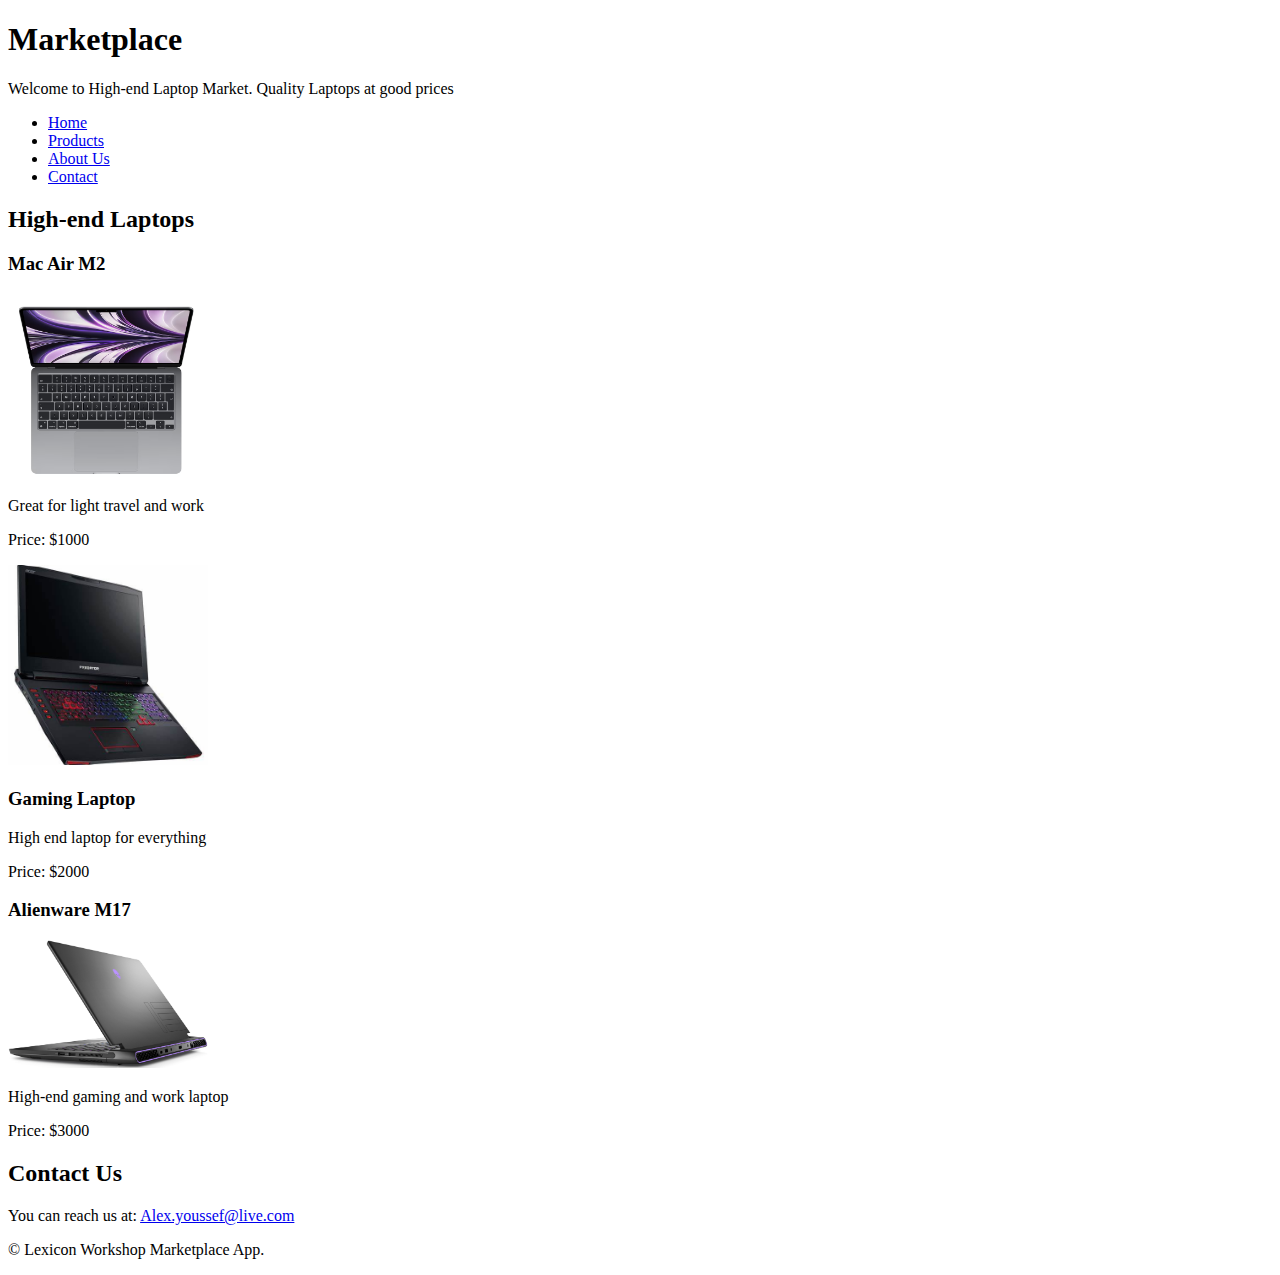
==== Frontend/index.html @ 007f0b59 "updated text file" ====
<!DOCTYPE html>
<html lang="en">
<head>
    <meta charset="UTF-8">
    <meta name="viewport" content="width=device-width, initial-scale=1.0">
    <title>Marketplace App</title>
</head>
<body>
    <!-- Header Section -->
    <header>
        <h1>Marketplace</h1>
        <p>Welcome to High-end Laptop Market. Quality Laptops at good prices</p>
    </header>

    <!-- Navigation Bar -->
    <nav>
        <ul>
            <li><a href="#home">Home</a></li>
            <li><a href="#products">Products</a></li>
            <li><a href="#about">About Us</a></li>
            <li><a href="#contact">Contact</a></li>
        </ul>
    </nav>

    <!-- Main Content Area -->
    <main>
        <!-- Products Section -->
        <section id="products">
            <h2>High-end Laptops</h2>
            <div class="product">
                <h3>Mac Air M2</h3>
                <img src="images/MacAir.png" alt="Alienware M17" width="200">
                <p>Great for light travel and work</p>
                <p>Price: $1000</p>
            </div>
            <div class="product">
                <img src="images/Predator.jpg" alt="Alienware M17" width="200">
                <h3>Gaming Laptop</h3>
                <p>High end laptop for everything</p>
                <p>Price: $2000</p>
            </div>
            <div class="product">
                <h3>Alienware M17</h3>
                <img src="images/Alienware.jpg" alt="Alienware M17" width="200">
                <p>High-end gaming and work laptop</p>
                <p>Price: $3000</p>
            </div>
            <!-- Add more products as needed -->
        </section>
    </main>

    <!-- Contact Section -->
    <section id="contact">
        <h2>Contact Us</h2>
        <p>You can reach us at: <a href="mailto:youremail@example.com">Alex.youssef@live.com</a></p>
    </section>

    <!-- Footer Section -->
    <footer>
        <p>&copy; Lexicon Workshop Marketplace App.</p>
    </footer>
</body>
</html>
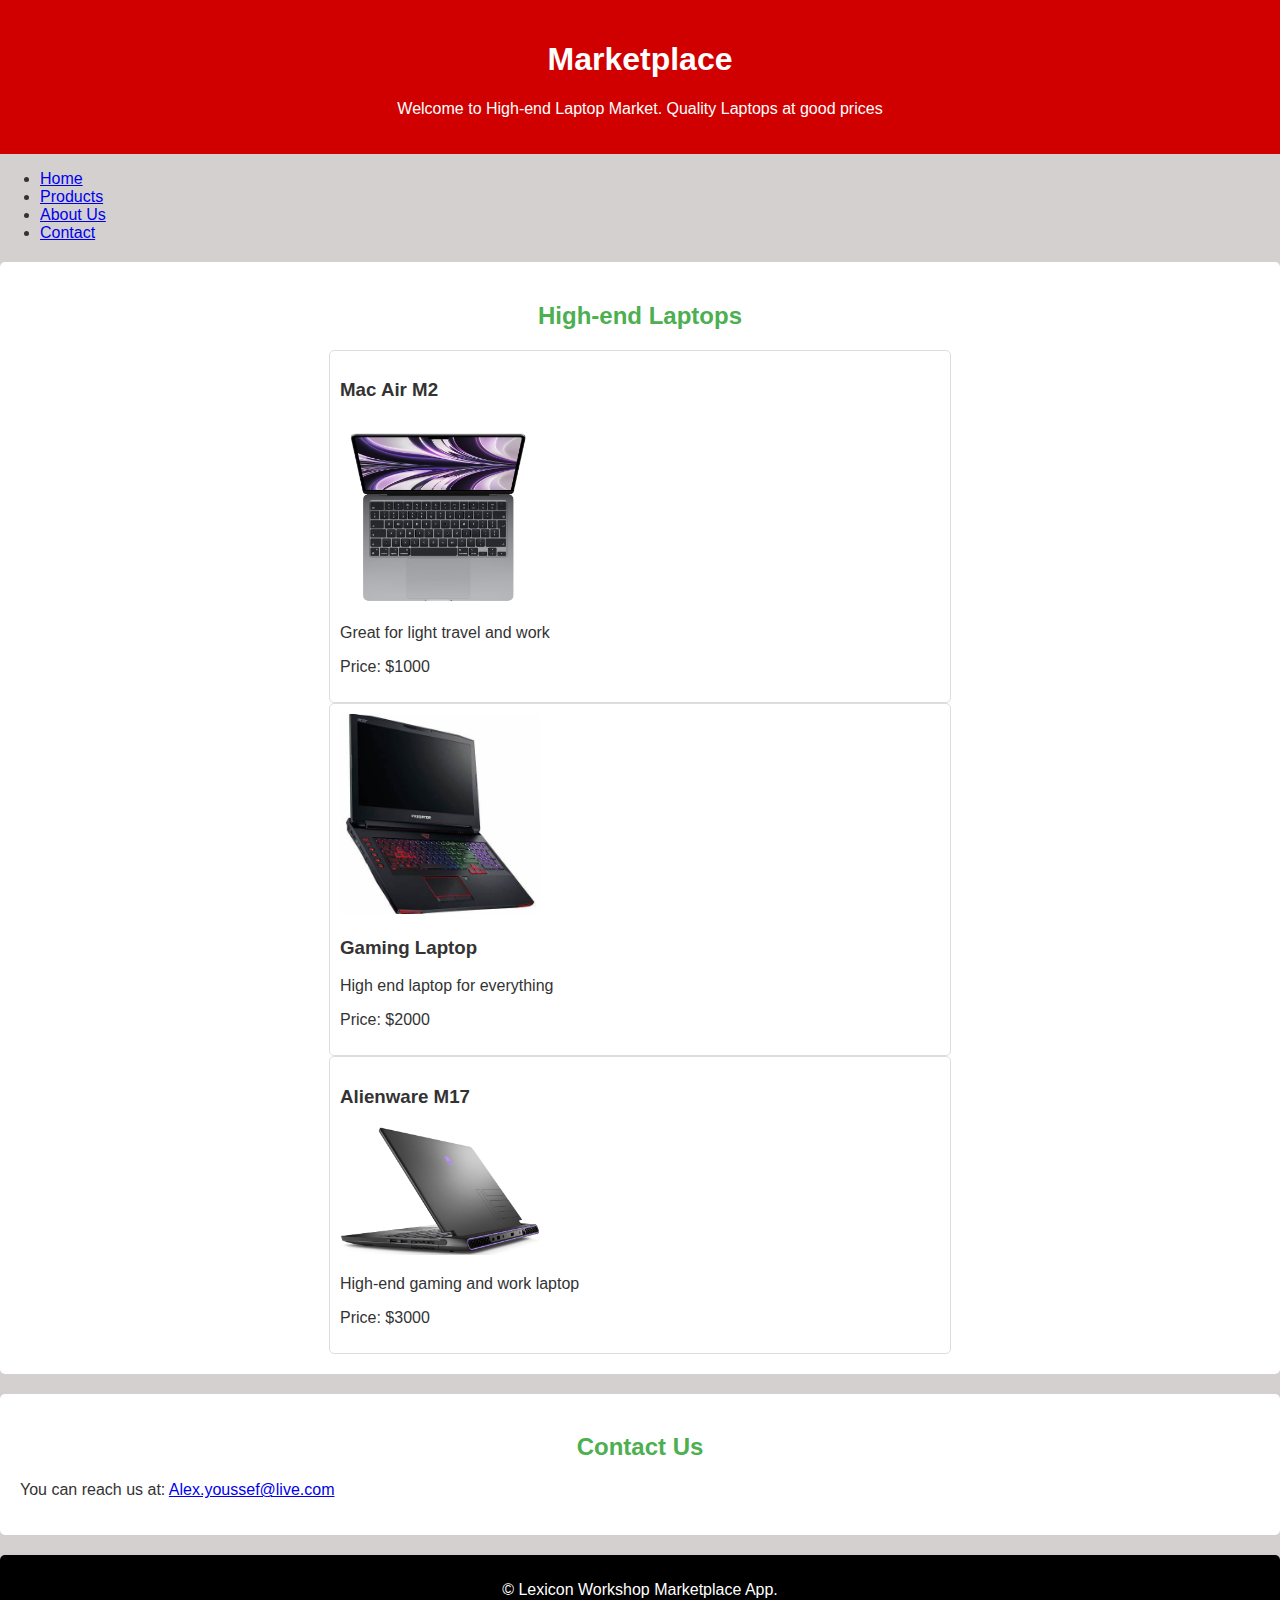
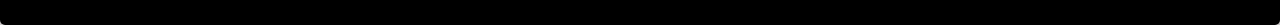
==== commit 6c1223dd: "Enchanced website with CSS" ====
--- a/Frontend/index.html
+++ b/Frontend/index.html
@@ -1,6 +1,7 @@
 <!DOCTYPE html>
 <html lang="en">
-<head>
+<head> <link rel="stylesheet" href="styles.css">
+
     <meta charset="UTF-8">
     <meta name="viewport" content="width=device-width, initial-scale=1.0">
     <title>Marketplace App</title>
--- a/Frontend/styles.css
+++ b/Frontend/styles.css
@@ -0,0 +1,71 @@
+/* Body Styles */
+body {
+    font-family: 'Arial', sans-serif;
+    background-color: #d4d0d0;
+    color: #333;
+    margin: 0;
+    padding: 0;
+}
+
+/* Header Styles */
+header {
+    background-color: #d10000;
+    color: #ffffff;
+    text-align: center;
+    padding: 20px;
+}
+
+/* Section Styles */
+section {
+    margin: 20px auto;
+    padding: 20px;
+    background-color: #fff;
+    border-radius: 5px;
+}
+
+/* Heading Styles */
+h2 {
+    color: #4CAF50;
+    text-align: center;
+}
+
+/* Product Styles */
+.product {
+    margin: 0 auto;
+    padding: 10px;
+    max-width: 600px;
+    border: 1px solid #ddd;
+    border-radius: 5px;
+}
+
+/* Product Image Styles */
+.product img {
+    max-width: 100%;
+    height: auto;
+    border-radius: 5px;
+}
+
+/* Email Field Styles */
+input[type="email"] {
+    margin-bottom: 20px;
+}
+
+/* Button Styles */
+button {
+    background-color: #4CAF50;
+    color: #fff;
+    padding: 10px 20px;
+    border: none;
+    border-radius: 5px;
+}
+
+/* Footer Styles */
+footer {
+    margin-top: 20px;
+    padding: 10px;
+    background-color: #000;
+    border-radius: 5px;
+    box-shadow: 0 4px 8px rgba(0, 0, 0, 0.1);
+    text-align: center;
+    color: #fff;
+}
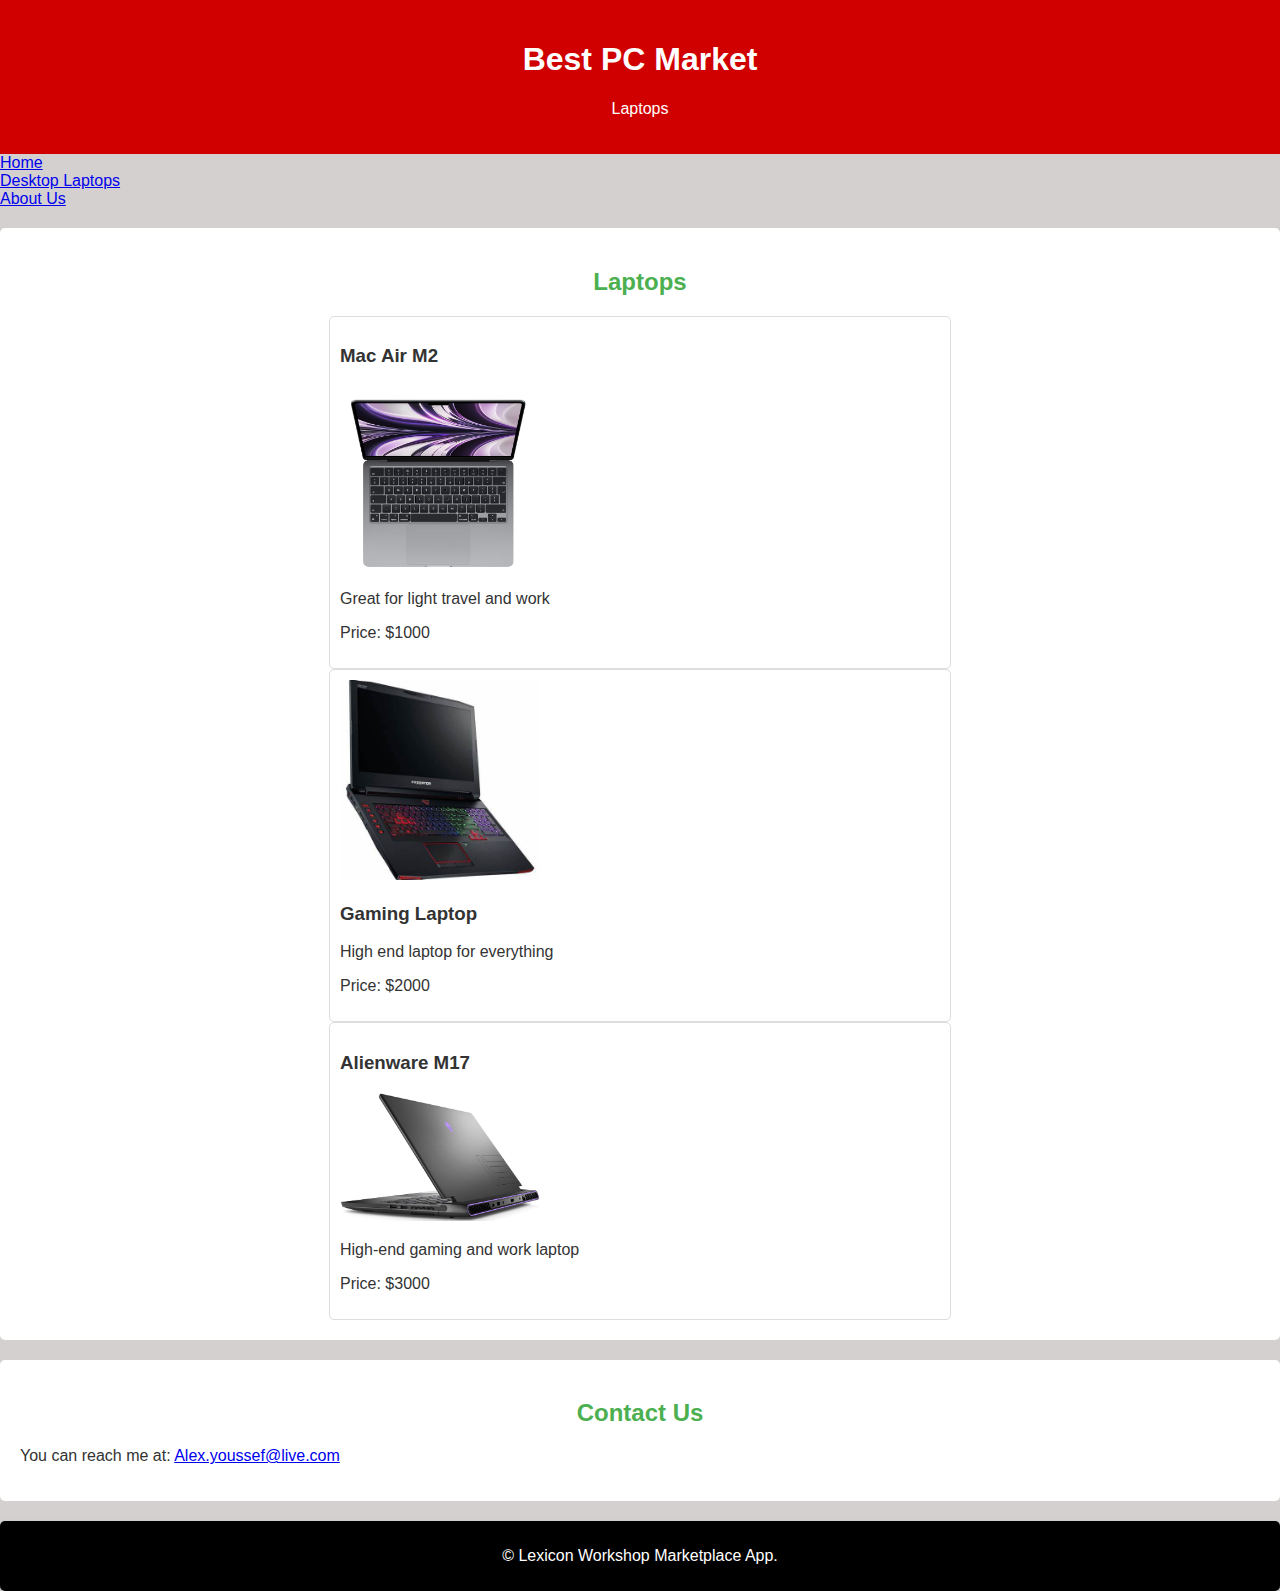
==== commit a79c0faf: "Updated and enhanced the Website" ====
--- a/Frontend/index.html
+++ b/Frontend/index.html
@@ -1,33 +1,27 @@
 <!DOCTYPE html>
 <html lang="en">
-<head> <link rel="stylesheet" href="styles.css">
-
-    <meta charset="UTF-8">
+<head> <meta charset="UTF-8">
     <meta name="viewport" content="width=device-width, initial-scale=1.0">
-    <title>Marketplace App</title>
+    <title>Best PC Market</title>
+    <link rel="stylesheet" href="styles.css">
 </head>
 <body>
-    <!-- Header Section -->
+    
     <header>
-        <h1>Marketplace</h1>
-        <p>Welcome to High-end Laptop Market. Quality Laptops at good prices</p>
+        <h1>Best PC Market</h1>
+        <p>Laptops</p>
     </header>
 
-    <!-- Navigation Bar -->
-    <nav>
-        <ul>
-            <li><a href="#home">Home</a></li>
-            <li><a href="#products">Products</a></li>
-            <li><a href="#about">About Us</a></li>
-            <li><a href="#contact">Contact</a></li>
-        </ul>
-    </nav>
-
-    <!-- Main Content Area -->
+    <li><a href="index.html">Home</a></li>
+    <li><a href="desktop.html">Desktop Laptops</a></li>
+    <li><a href="aboutus.html">About Us</a></li>
+</ul>
+</nav>
+    
     <main>
-        <!-- Products Section -->
+        
         <section id="products">
-            <h2>High-end Laptops</h2>
+            <h2>Laptops</h2>
             <div class="product">
                 <h3>Mac Air M2</h3>
                 <img src="images/MacAir.png" alt="Alienware M17" width="200">
@@ -46,17 +40,17 @@
                 <p>High-end gaming and work laptop</p>
                 <p>Price: $3000</p>
             </div>
-            <!-- Add more products as needed -->
+            
         </section>
     </main>
 
-    <!-- Contact Section -->
+   
     <section id="contact">
         <h2>Contact Us</h2>
-        <p>You can reach us at: <a href="mailto:youremail@example.com">Alex.youssef@live.com</a></p>
+        <p>You can reach me at: <a href="mailto:Alex.youssef@live.com">Alex.youssef@live.com</a></p>
     </section>
 
-    <!-- Footer Section -->
+    
     <footer>
         <p>&copy; Lexicon Workshop Marketplace App.</p>
     </footer>
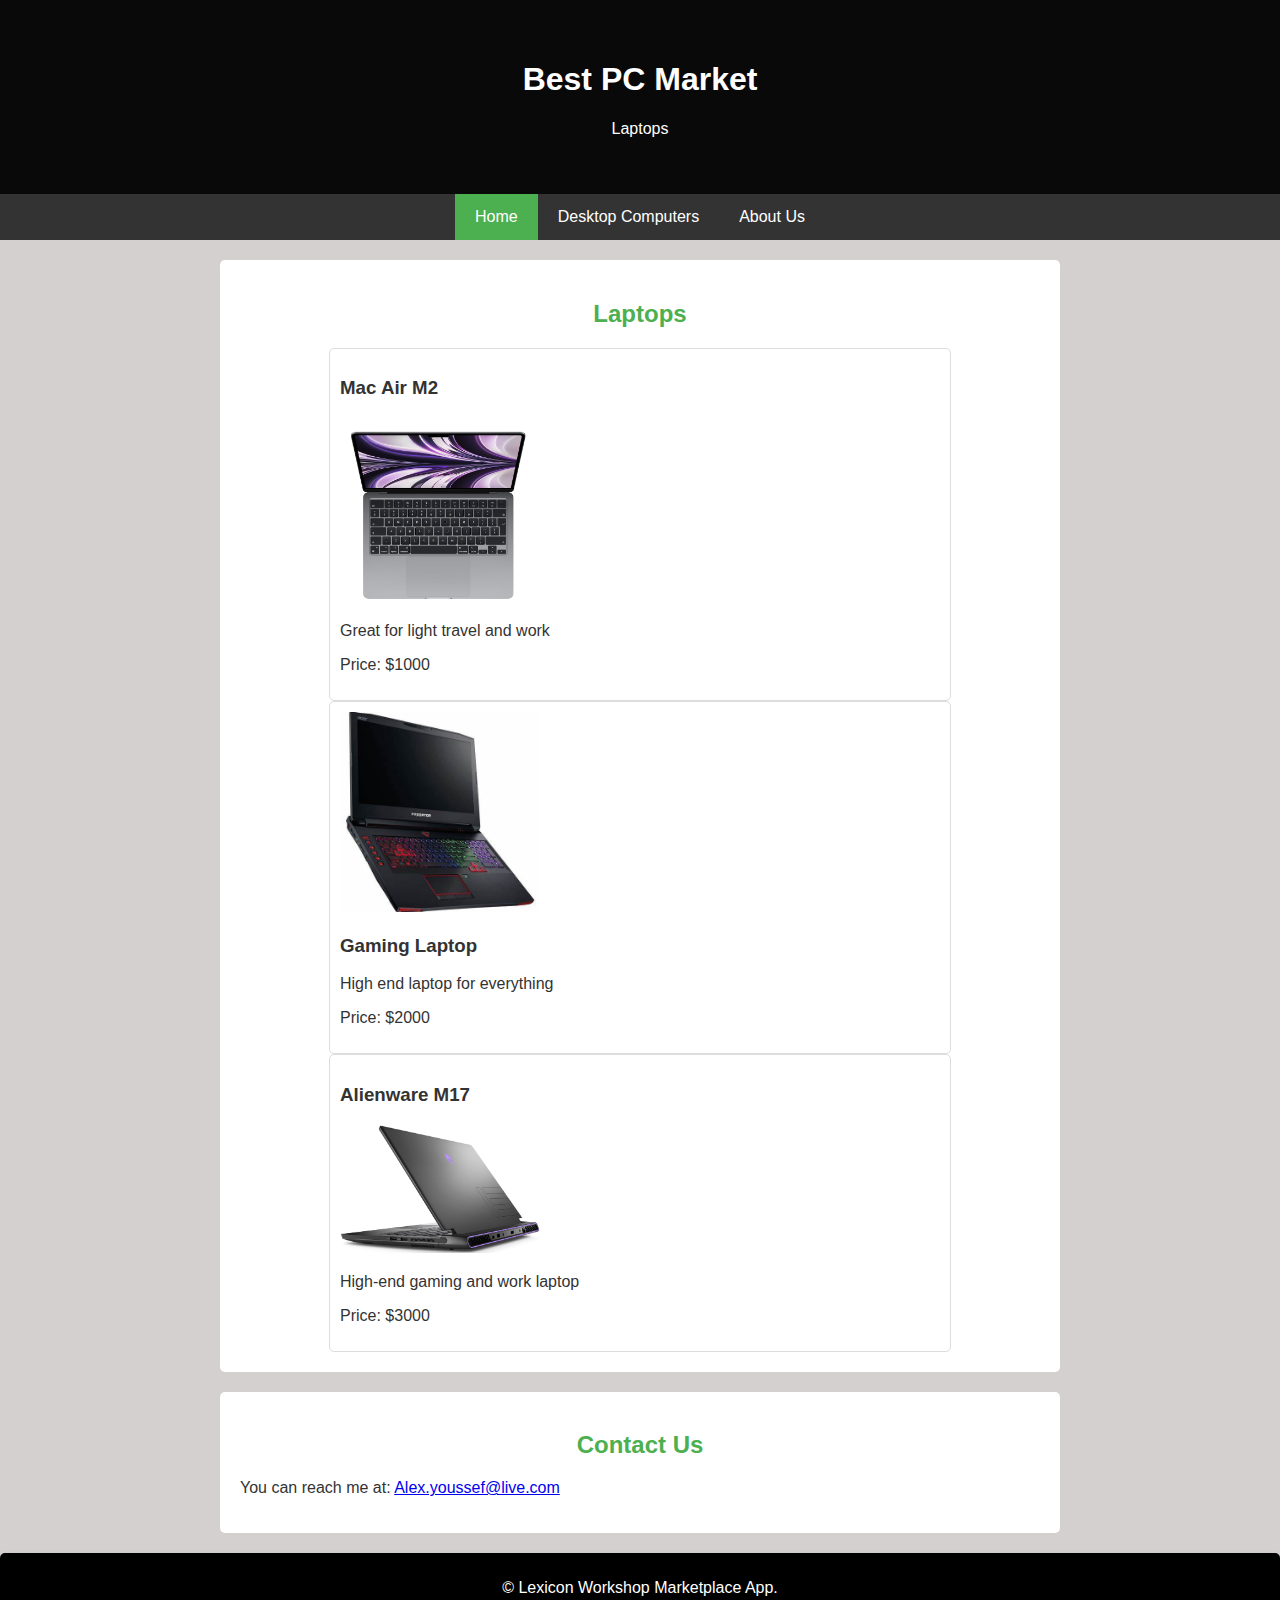
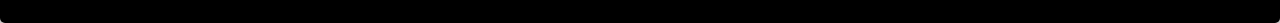
==== commit 7be2efef: "Enhanced the website more" ====
--- a/Frontend/index.html
+++ b/Frontend/index.html
@@ -1,35 +1,38 @@
 <!DOCTYPE html>
 <html lang="en">
-<head> <meta charset="UTF-8">
+<head> 
+    <meta charset="UTF-8">
     <meta name="viewport" content="width=device-width, initial-scale=1.0">
     <title>Best PC Market</title>
     <link rel="stylesheet" href="styles.css">
 </head>
 <body>
-    
     <header>
         <h1>Best PC Market</h1>
         <p>Laptops</p>
     </header>
 
-    <li><a href="index.html">Home</a></li>
-    <li><a href="desktop.html">Desktop Laptops</a></li>
-    <li><a href="aboutus.html">About Us</a></li>
-</ul>
-</nav>
-    
+    <!-- Updated Navigation Bar -->
+    <nav>
+        <button class="menu-toggle" aria-label="Toggle navigation menu">☰</button>
+        <ul class="navbar">
+            <li><a href="index.html" class="active">Home</a></li>
+            <li><a href="desktop.html">Desktop Computers</a></li>
+            <li><a href="aboutus.html">About Us</a></li>
+        </ul>
+    </nav>
+
     <main>
-        
         <section id="products">
             <h2>Laptops</h2>
             <div class="product">
                 <h3>Mac Air M2</h3>
-                <img src="images/MacAir.png" alt="Alienware M17" width="200">
+                <img src="images/MacAir.png" alt="Mac Air M2" width="200">
                 <p>Great for light travel and work</p>
                 <p>Price: $1000</p>
             </div>
             <div class="product">
-                <img src="images/Predator.jpg" alt="Alienware M17" width="200">
+                <img src="images/Predator.jpg" alt="Gaming Laptop" width="200">
                 <h3>Gaming Laptop</h3>
                 <p>High end laptop for everything</p>
                 <p>Price: $2000</p>
@@ -40,19 +43,19 @@
                 <p>High-end gaming and work laptop</p>
                 <p>Price: $3000</p>
             </div>
-            
         </section>
     </main>
 
-   
     <section id="contact">
         <h2>Contact Us</h2>
         <p>You can reach me at: <a href="mailto:Alex.youssef@live.com">Alex.youssef@live.com</a></p>
     </section>
 
-    
     <footer>
         <p>&copy; Lexicon Workshop Marketplace App.</p>
     </footer>
+
+    
+    <script src="scripts.js"></script>
 </body>
 </html>
--- a/Frontend/styles.css
+++ b/Frontend/styles.css
@@ -1,4 +1,3 @@
-/* Body Styles */
 body {
     font-family: 'Arial', sans-serif;
     background-color: #d4d0d0;
@@ -7,29 +6,87 @@
     padding: 0;
 }
 
-/* Header Styles */
 header {
-    background-color: #d10000;
+    background-color: #0a0909;
     color: #ffffff;
     text-align: center;
-    padding: 20px;
+    padding: 40px;
 }
 
-/* Section Styles */
+.navbar {
+    display: flex;
+    justify-content: center;
+    background-color: #333;
+    list-style-type: none;
+    margin: 0;
+    padding: 0;
+}
+
+.navbar li {
+    margin: 0;
+}
+
+.navbar a {
+    display: block;
+    color: white;
+    text-align: center;
+    padding: 14px 20px;
+    text-decoration: none;
+    transition: background-color 0.3s;
+}
+
+.navbar a:hover {
+    background-color: #575757;
+}
+
+.navbar .active {
+    background-color: #4CAF50;
+}
+
+.menu-toggle {
+    display: none;
+    background-color: #333;
+    color: white;
+    border: none;
+    padding: 14px 20px;
+    cursor: pointer;
+}
+
+.menu-toggle:hover {
+    background-color: #575757;
+}
+
+@media (max-width: 768px) {
+    .navbar {
+        display: none;
+        flex-direction: column;
+        width: 100%;
+    }
+
+    .navbar.navbar-visible {
+        display: flex;
+    }
+
+    .menu-toggle {
+        display: block;
+        text-align: center;
+        width: 100%;
+    }
+}
+
 section {
     margin: 20px auto;
     padding: 20px;
     background-color: #fff;
     border-radius: 5px;
+    max-width: 800px;
 }
 
-/* Heading Styles */
 h2 {
     color: #4CAF50;
     text-align: center;
 }
 
-/* Product Styles */
 .product {
     margin: 0 auto;
     padding: 10px;
@@ -38,19 +95,16 @@
     border-radius: 5px;
 }
 
-/* Product Image Styles */
 .product img {
     max-width: 100%;
     height: auto;
     border-radius: 5px;
 }
 
-/* Email Field Styles */
 input[type="email"] {
     margin-bottom: 20px;
 }
 
-/* Button Styles */
 button {
     background-color: #4CAF50;
     color: #fff;
@@ -59,7 +113,6 @@
     border-radius: 5px;
 }
 
-/* Footer Styles */
 footer {
     margin-top: 20px;
     padding: 10px;
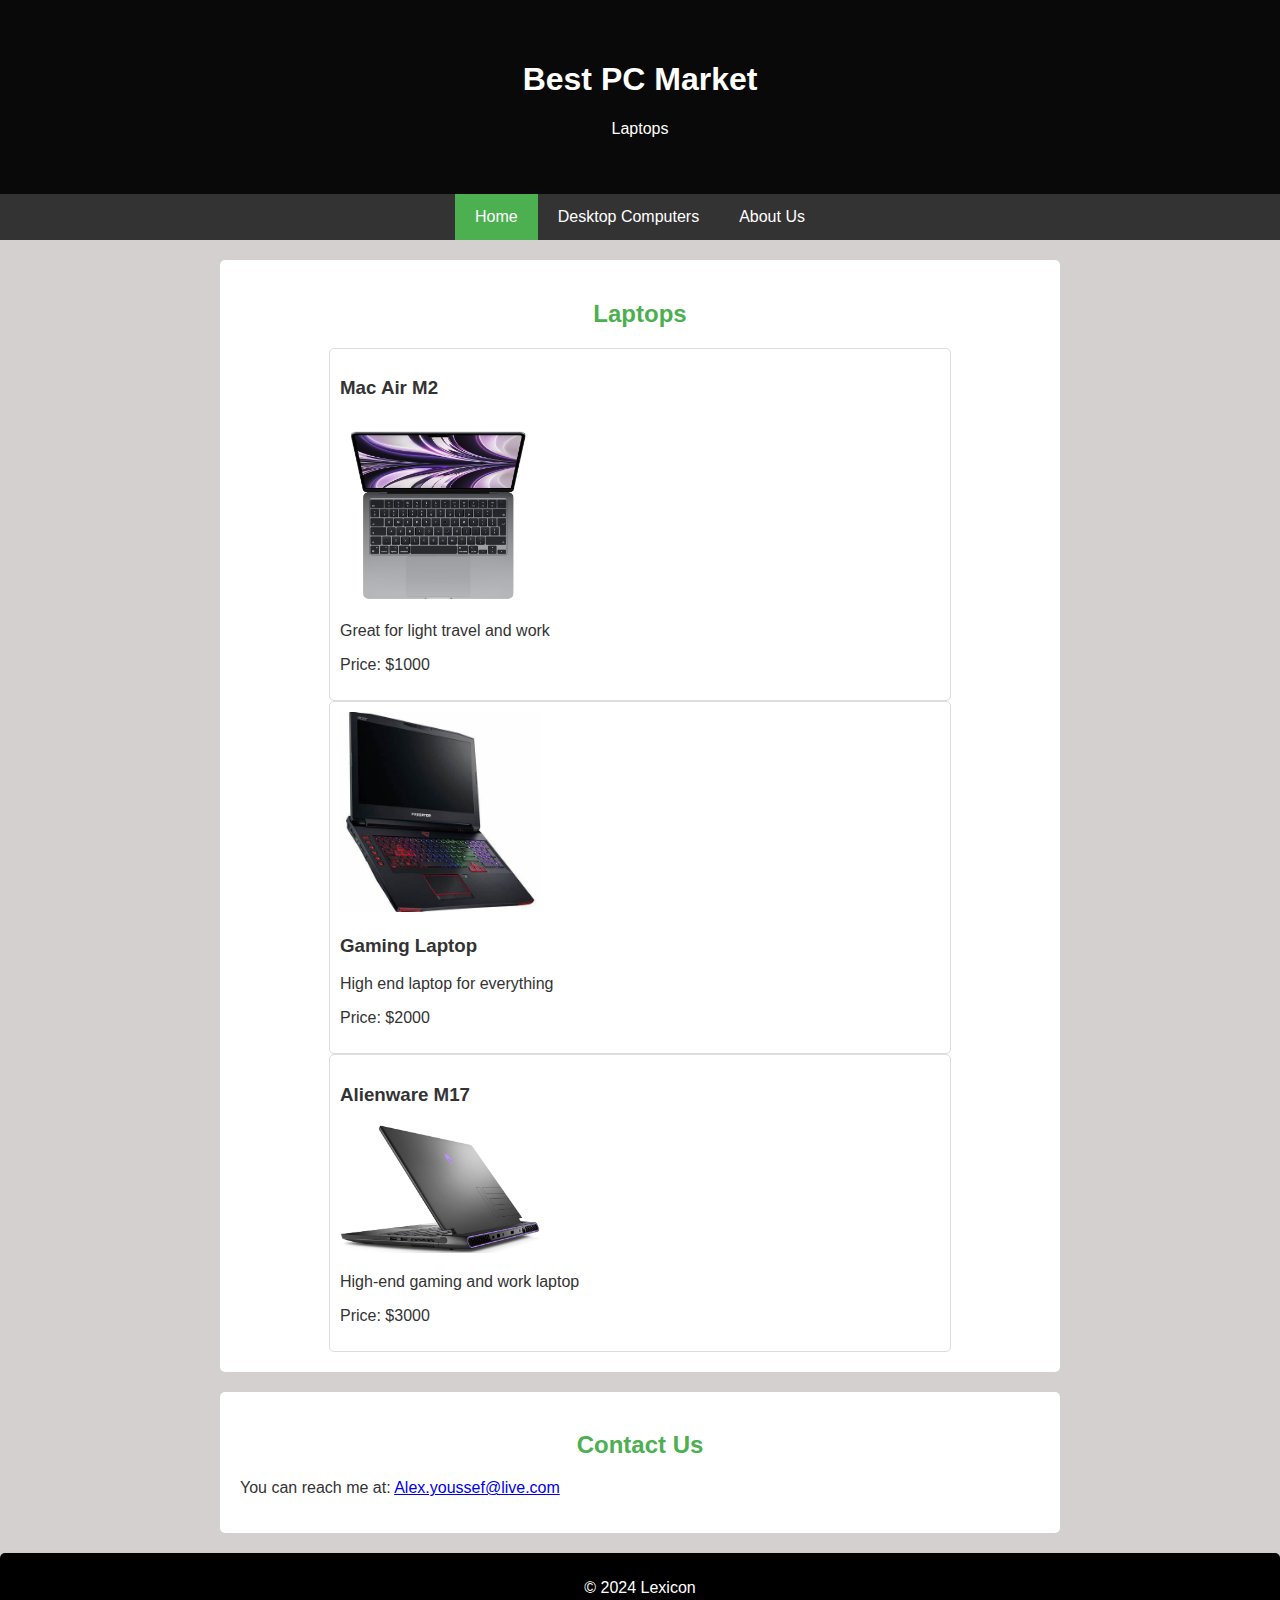
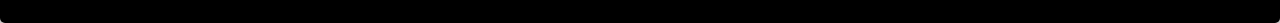
==== commit 354150ee: "updated footer" ====
--- a/Frontend/index.html
+++ b/Frontend/index.html
@@ -12,7 +12,7 @@
         <p>Laptops</p>
     </header>
 
-    <!-- Updated Navigation Bar -->
+    
     <nav>
         <button class="menu-toggle" aria-label="Toggle navigation menu">☰</button>
         <ul class="navbar">
@@ -52,7 +52,7 @@
     </section>
 
     <footer>
-        <p>&copy; Lexicon Workshop Marketplace App.</p>
+        <p>&copy; 2024 Lexicon</p>
     </footer>
 
     
